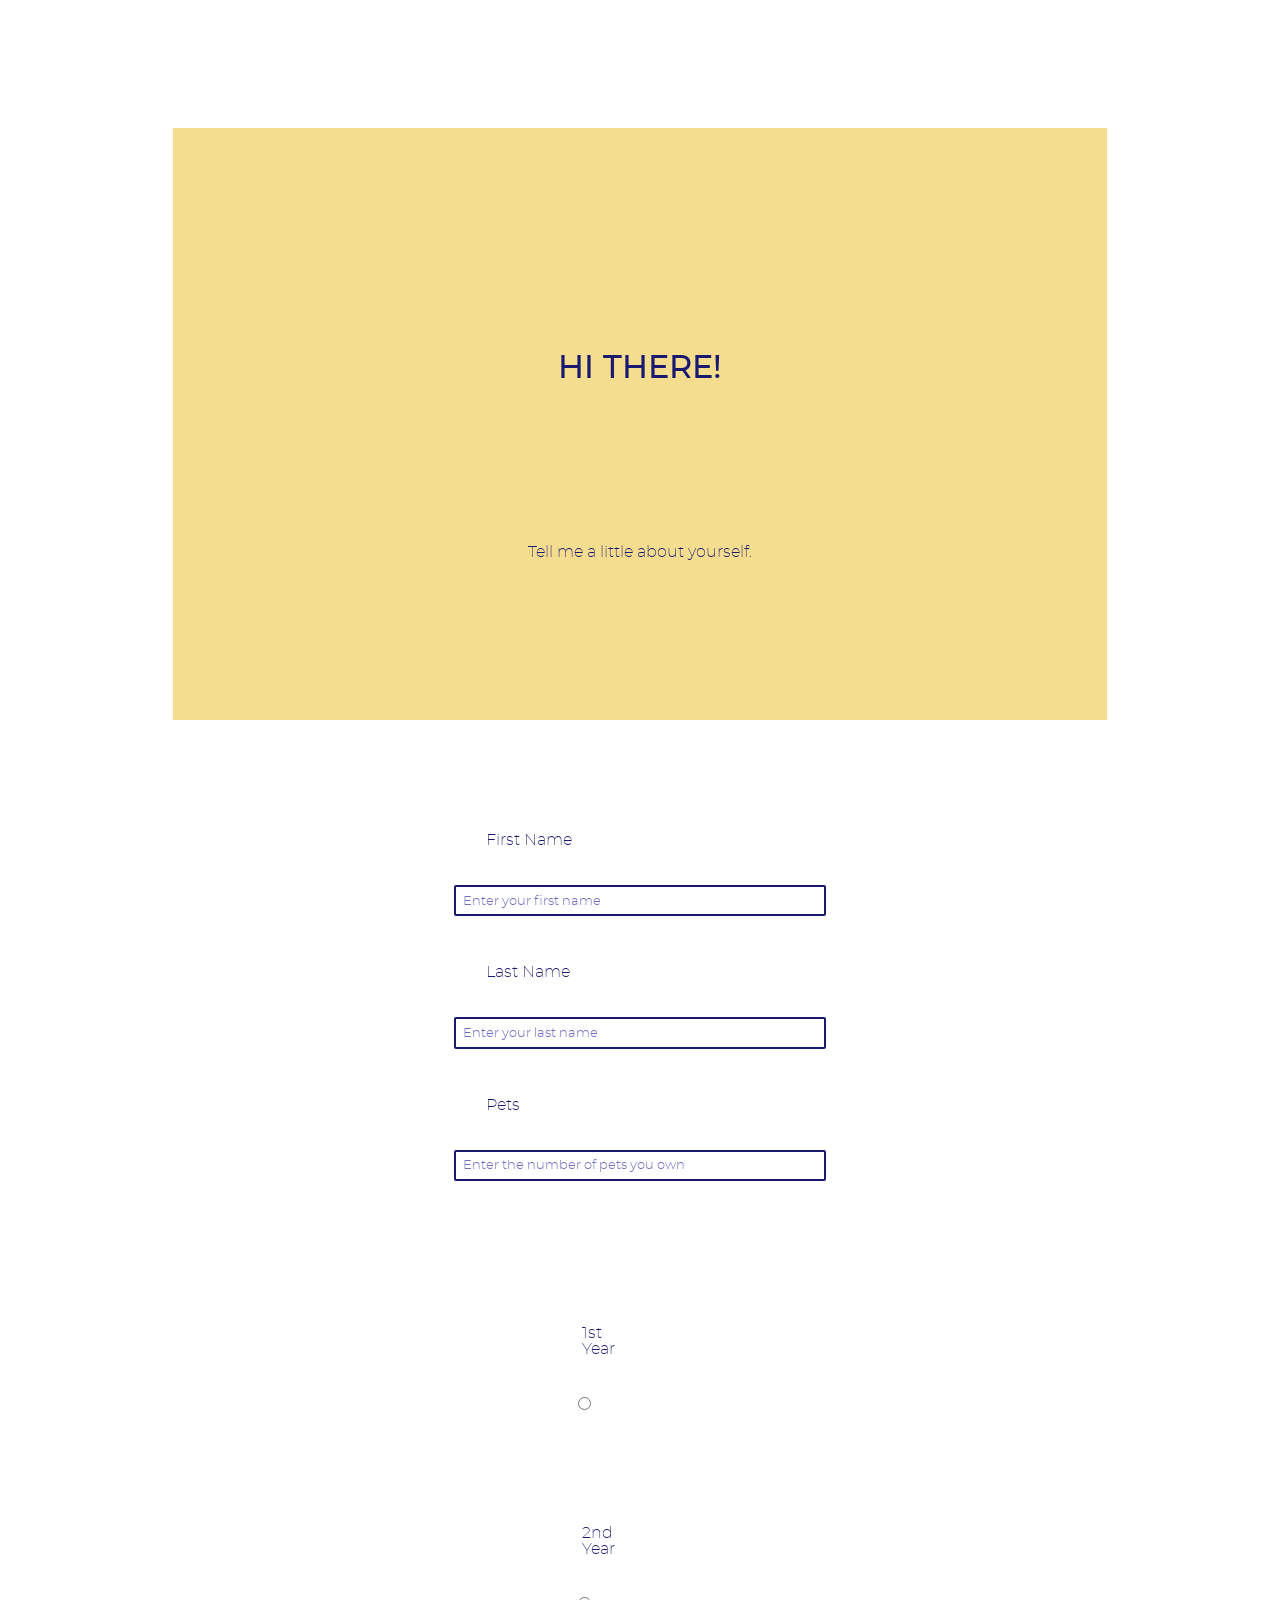
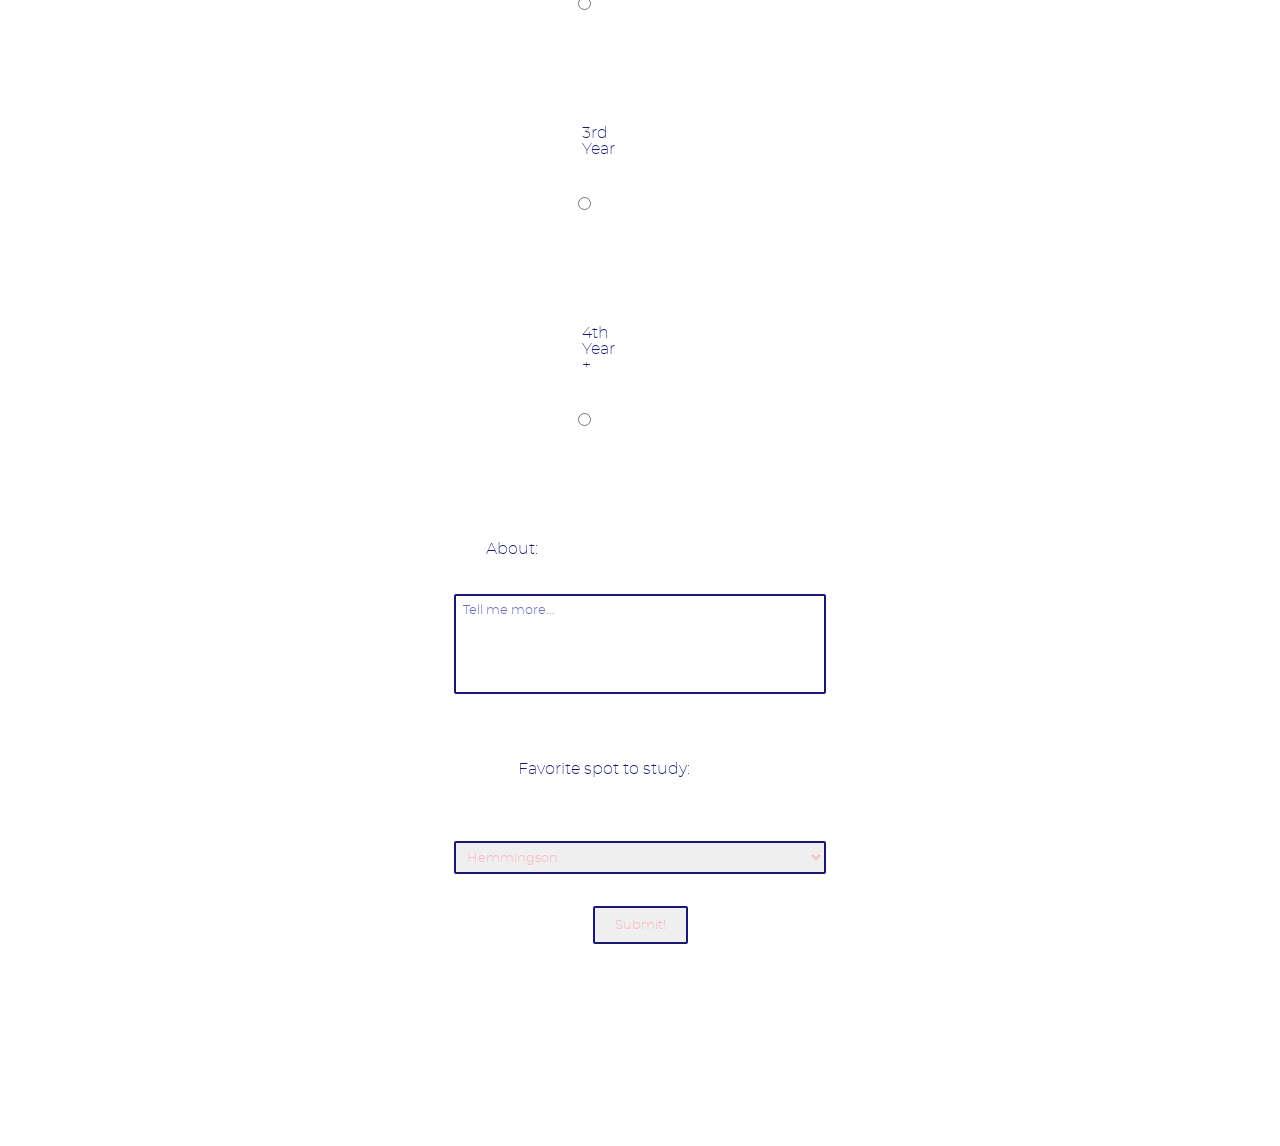
==== index.html @ 2d7ce785 "Assignment5" ====
<!DOCTYPE html>
<html>
  <head>
    <meta charset="utf-8">
    <meta name="viewport" content="width=device-width,initial-scale=1">
    <link rel="stylesheet" href="reset.css">
    <link rel="stylesheet" href="stylesheet.css">
    <title></title>
  </head>
  <body>
    <header>
        <section class="inner-content">
            <section>
                <h1>Hi There!</h1>
                <p>Tell me a little about yourself.</p>
            </section>
        </section>
    </header>
    <section class="middle-section">
        <section class="inner-content">
            <label for="firstName">
                First Name
            </label>
            <input name="fN" id="firstName" placeholder="Enter your first name">
            <label for="lastName">
                    Last Name
            </label>
            <input name="lN" id="lastName" placeholder="Enter your last name">
            <label for="petNum">
                    Pets
            </label>
            <input name="pN" type="number"id="petNum" placeholder="Enter the number of pets you own">
            <div class="radio-contatiner">
                <div class="radio-group">
                    <label for="one">
                        1st Year
                    </label>
                    <input type="radio" name="year" value="one" id="1"> 
                </div>
                <div class="radio-group">
                    <label for="two">
                        2nd Year
                    </label>
                    <input type="radio" name="year" value="two" id="2"> 
                </div>
                <div class="radio-group">
                    <label for="three">
                        3rd Year
                    </label>
                    <input type="radio" name="year" value="three" id="3">
                </div>
                <div class="radio-group">
                    <label for="four">
                        4th Year +
                    </label>
                    <input type="radio" name="year" value="three" id="4"> 
                </div>
            </div>
            <label for="moreInfo">
                About:
            </label>
            <textarea name="moreInfo" rows="4" cols="50" placeholder="Tell me more..."></textarea>

            <p> Favorite spot to study: </p>
            <select name="dropdown">
                <option value="1">Hemmingson</option>
                <option value="2">Library</option>
                <option value="3">Home</option>
            </select>
            <div class="btn">
                <input type="submit" value="Submit!">
            </div>

        </section>
    </section>
  </body>
</html>
---- stylesheet.css ----
@font-face {
    font-family: 'montserratextralight';
    src: url('fonts/montserrat-extralight-webfont.eot');
    src: url('fonts/montserrat-extralight-webfont.eot?#iefix') format('embedded-opentype'),
         url('fonts/montserrat-extralight-webfont.woff2') format('woff2'),
         url('fonts/montserrat-extralight-webfont.woff') format('woff'),
         url('fonts/montserrat-extralight-webfont.ttf') format('truetype');
    font-weight: normal;
    font-style: normal;
}
@font-face {
    font-family: 'montserratlight';
    src: url('fonts/montserrat-light-webfont.eot');
    src: url('fonts/montserrat-light-webfont.eot?#iefix') format('embedded-opentype'),
         url('fonts/montserrat-light-webfont.woff2') format('woff2'),
         url('fonts/montserrat-light-webfont.woff') format('woff'),
         url('fonts/montserrat-light-webfont.ttf') format('truetype');
    font-weight: normal;
    font-style: normal;
}
@font-face {
    font-family: 'montserratmedium';
    src: url('fonts/montserrat-medium-webfont.eot');
    src: url('fonts/montserrat-medium-webfont.eot?#iefix') format('embedded-opentype'),
         url('fonts/montserrat-medium-webfont.woff2') format('woff2'),
         url('fonts/montserrat-medium-webfont.woff') format('woff'),
         url('fonts/montserrat-medium-webfont.ttf') format('truetype');
    font-weight: normal;
    font-style: normal;
}

html{
    font-family: "montserratextralight", Tahoma, sans-serif;
    color: midnightblue;
}

h1{
    font-size: 2em;
    font-family: "montserratmedium";
}

header{
    background-color: rgb(245, 221, 143);
    color: midnightblue;
    text-align: center;
    width: 85%;
    margin: 0 auto;
}

header h1{
    text-transform: uppercase;
}

section{
    padding: 2em;
    max-width: 500px;
    margin: 0 auto;
    box-sizing: border-box;
}

label{
    display: block;
    text-align: left;
    padding: 1em 0 5px;
}

input, select, textarea{
    width: 100%;
    box-sizing: border-box;
    font-family: "montserratlight", Tahoma, sans-serif;
    border: 2px midnightblue solid;
    border-radius: 2px;
    padding: 0.5em;
    color: lightpink;
}

input::placeholder, textarea::placeholder{
    color: rgb(110, 110, 192);
}

input:focus, select:focus, textarea:focus {
    outline: none;
    border: 2px rgb(226, 198, 104) solid;
}


textarea{
    height: 100px;
    resize: none;
}

select{
    padding: 0.5em;
}

input[type="submit"] {
    width: auto;
    margin: 0 auto;
    padding: 10px 20px;
    cursor: pointer;
    transition: all 0.4s ease;
}

input[type="submit"]:hover{
    color: white;
    background-color: darkgray;
    border-color: white;
}


.inner-content{
    max-width: 1024px;
    margin: 0 auto;
    position: relative;
    height: 100%;
}

.radio-container{
    display: flex;
    flex-direction: row;
    justify-content: space-around;
    align-content: center;
    margin-top: 1em;
    width: 100%;
}

.radio-container label{
    display: inline;
    text-align: center;
}

.radio-container input{
    width: auto;
}

.radio-group{
    display: inline-block;
    width: 24%;
    margin: 0 auto;
}

.btn{
    padding: 10px;
    padding-top: 2em;
    margin: auto;
    width: 50%;
    text-align: center;
}

@media only screen and (max-width: 768px){
    html{
        font-size: 1.5em;
    }

    
    .inner-content{
        max-width: 768px;
        margin: 0 auto;
        position: relative;
        height: 100%;
    }

    .radio-container label{
        display: inline;
        /* width: 48%; */
        text-align: center;
    }
    .radio-group{
        display: inline-block;
        width: 48%;
        margin: 0 auto;
    }
}
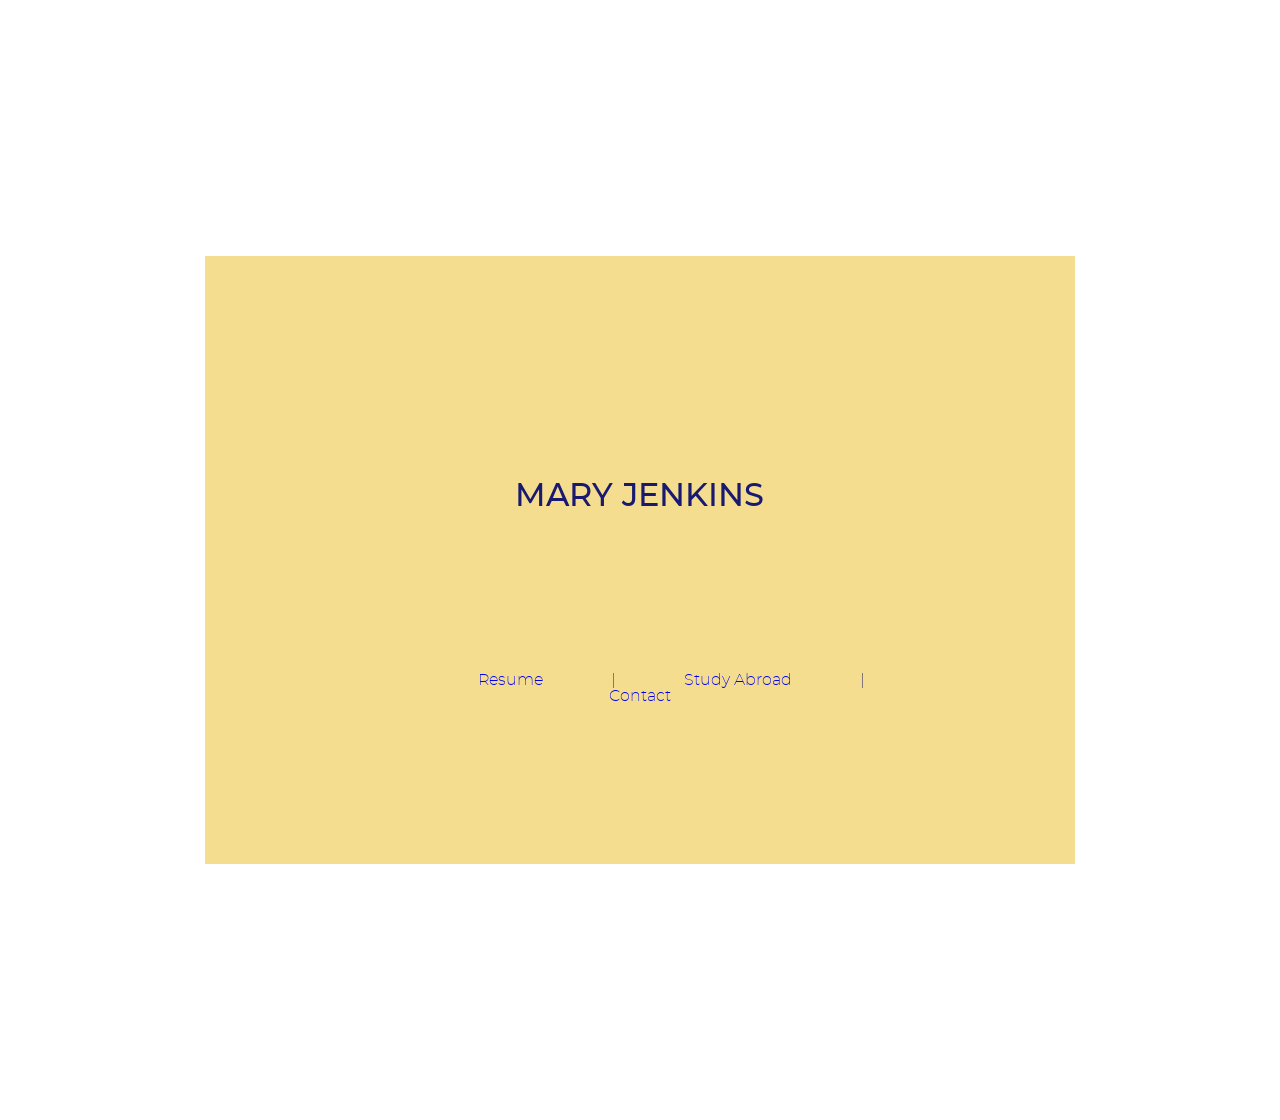
==== commit 67158469: "Begining" ====
--- a/index.html
+++ b/index.html
@@ -5,73 +5,25 @@
     <meta name="viewport" content="width=device-width,initial-scale=1">
     <link rel="stylesheet" href="reset.css">
     <link rel="stylesheet" href="stylesheet.css">
-    <title></title>
+    <title>Mary Jenkins</title>
   </head>
   <body>
-    <header>
-        <section class="inner-content">
-            <section>
-                <h1>Hi There!</h1>
-                <p>Tell me a little about yourself.</p>
-            </section>
-        </section>
-    </header>
-    <section class="middle-section">
-        <section class="inner-content">
-            <label for="firstName">
-                First Name
-            </label>
-            <input name="fN" id="firstName" placeholder="Enter your first name">
-            <label for="lastName">
-                    Last Name
-            </label>
-            <input name="lN" id="lastName" placeholder="Enter your last name">
-            <label for="petNum">
-                    Pets
-            </label>
-            <input name="pN" type="number"id="petNum" placeholder="Enter the number of pets you own">
-            <div class="radio-contatiner">
-                <div class="radio-group">
-                    <label for="one">
-                        1st Year
-                    </label>
-                    <input type="radio" name="year" value="one" id="1"> 
-                </div>
-                <div class="radio-group">
-                    <label for="two">
-                        2nd Year
-                    </label>
-                    <input type="radio" name="year" value="two" id="2"> 
-                </div>
-                <div class="radio-group">
-                    <label for="three">
-                        3rd Year
-                    </label>
-                    <input type="radio" name="year" value="three" id="3">
-                </div>
-                <div class="radio-group">
-                    <label for="four">
-                        4th Year +
-                    </label>
-                    <input type="radio" name="year" value="three" id="4"> 
-                </div>
-            </div>
-            <label for="moreInfo">
-                About:
-            </label>
-            <textarea name="moreInfo" rows="4" cols="50" placeholder="Tell me more..."></textarea>
-
-            <p> Favorite spot to study: </p>
-            <select name="dropdown">
-                <option value="1">Hemmingson</option>
-                <option value="2">Library</option>
-                <option value="3">Home</option>
-            </select>
-            <div class="btn">
-                <input type="submit" value="Submit!">
-            </div>
-
-        </section>
-    </section>
+      <div class="full-page-background">
+      </div>
+      <header>
+          <div class="inner-content">
+              <div class="header-box">
+                  <h1> Mary Jenkins </h1> 
+                  <p>   
+                    <a href="resume.html">Resume</a> |
+                    <a href="studyabroad.html">Study Abroad</a> |
+                    <a href="contact.html">Contact</a>
+                  </p>
+              </div>
+           </div>
+      </header>
+      <footer>
+          
+      </footer>
   </body>
 </html>
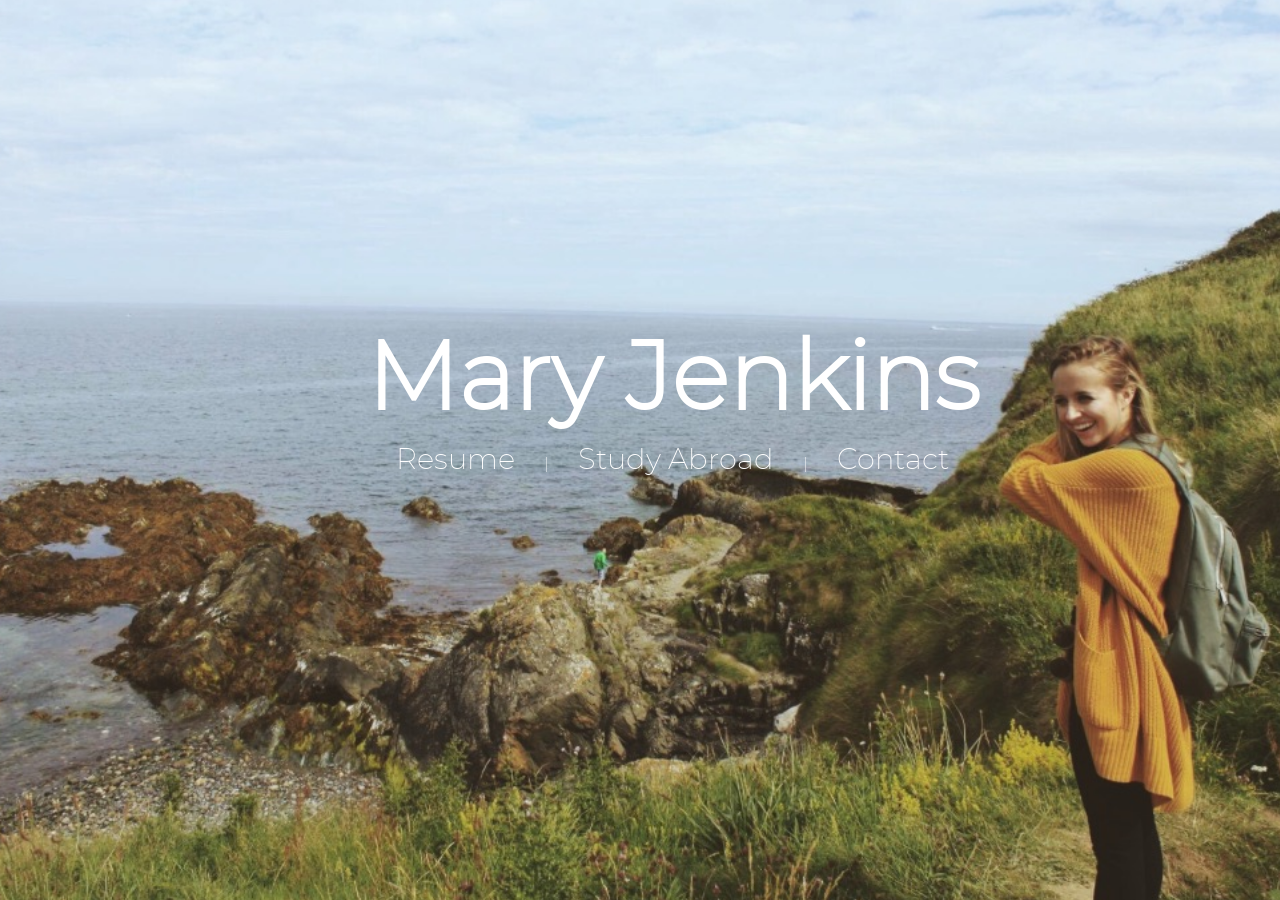
==== commit 757e23b1: "Progress" ====
--- a/index.html
+++ b/index.html
@@ -14,11 +14,11 @@
           <div class="inner-content">
               <div class="header-box">
                   <h1> Mary Jenkins </h1> 
-                  <p>   
+                  <nav>   
                     <a href="resume.html">Resume</a> |
                     <a href="studyabroad.html">Study Abroad</a> |
                     <a href="contact.html">Contact</a>
-                  </p>
+                  </nav>
               </div>
            </div>
       </header>
--- a/stylesheet.css
+++ b/stylesheet.css
@@ -1,4 +1,3 @@
-
 @font-face {
     font-family: 'montserratextralight';
     src: url('fonts/montserrat-extralight-webfont.eot');
@@ -30,84 +29,68 @@
     font-style: normal;
 }
 
+@font-face {
+    font-family: 'rochesterregular';
+    src: url('rochester-regular-webfont.eot');
+    src: url('rochester-regular-webfont.eot?#iefix') format('embedded-opentype'),
+         url('rochester-regular-webfont.woff2') format('woff2'),
+         url('rochester-regular-webfont.woff') format('woff');
+    font-weight: normal;
+    font-style: normal;
+}
+
 html{
-    font-family: "montserratextralight", Tahoma, sans-serif;
-    color: midnightblue;
+    font-family: "montserratextralight", tahoma, sans-serif;
+    color: white;
+    padding: 0;
+    margin: 0;
+    box-sizing: border-box;
 }
 
 h1{
-    font-size: 2em;
-    font-family: "montserratmedium";
+    font-size: 6em;
+    padding: 0;
+    margin: 0;
+    font-weight: 900;
 }
 
 header{
-    background-color: rgb(245, 221, 143);
-    color: midnightblue;
+    position: relative;
     text-align: center;
-    width: 85%;
-    margin: 0 auto;
 }
 
-header h1{
-    text-transform: uppercase;
+nav{
+    margin: 18px;;
+    padding: 0;
 }
 
-section{
-    padding: 2em;
-    max-width: 500px;
-    margin: 0 auto;
-    box-sizing: border-box;
+nav a{
+    color: white;
+    font-size: 1.8em;
+    font-weight: 100;
+    transition: all 0.2s ease;
+    padding: 25px;
+    padding-top: 5px;
+    margin: 0;
 }
 
-label{
-    display: block;
-    text-align: left;
-    padding: 1em 0 5px;
-}
-
-input, select, textarea{
-    width: 100%;
-    box-sizing: border-box;
-    font-family: "montserratlight", Tahoma, sans-serif;
-    border: 2px midnightblue solid;
-    border-radius: 2px;
-    padding: 0.5em;
-    color: lightpink;
-}
-
-input::placeholder, textarea::placeholder{
-    color: rgb(110, 110, 192);
-}
-
-input:focus, select:focus, textarea:focus {
-    outline: none;
-    border: 2px rgb(226, 198, 104) solid;
+nav a:hover{
+    text-decoration: underline;
+    font-size: 2.2em;
+    font-weight: 800;
 }
 
 
-textarea{
-    height: 100px;
-    resize: none;
+.full-page-background{
+    position: fixed;
+    height: 100%;
+    width: 100%;
+    background-image: url('photos/header.jpg');
+    background-size: cover;
+    background-position: center;
+    /* box-sizing: border-box; */
+    transform: translate(-8%,-15%);
 }
-
-select{
-    padding: 0.5em;
-}
-
-input[type="submit"] {
-    width: auto;
-    margin: 0 auto;
-    padding: 10px 20px;
-    cursor: pointer;
-    transition: all 0.4s ease;
-}
-
-input[type="submit"]:hover{
-    color: white;
-    background-color: darkgray;
-    border-color: white;
-}
-
 
 .inner-content{
     max-width: 1024px;
@@ -116,59 +99,50 @@
     height: 100%;
 }
 
-.radio-container{
-    display: flex;
-    flex-direction: row;
-    justify-content: space-around;
-    align-content: center;
-    margin-top: 1em;
+.header-box{
+    height: 250px;
+    margin-top: 20%;
     width: 100%;
+    box-sizing: border-box;
 }
 
-.radio-container label{
-    display: inline;
-    text-align: center;
+
+@media only screen and (max-width: 890px){
+    nav a{
+        font-size: 18px;
+    }
+
+    .full-page-background{
+        transform: translate(-16%,-15%);
+    }
 }
 
-.radio-container input{
-    width: auto;
+@media only screen and (max-width: 730px){
+    nav a{
+        font-size: 15px;
+    }
 }
 
-.radio-group{
-    display: inline-block;
-    width: 24%;
-    margin: 0 auto;
+@media only screen and (max-width: 680px){
+    nav a{
+        font-size: 15px;
+        padding: 0;
+    }
 }
 
-.btn{
-    padding: 10px;
-    padding-top: 2em;
-    margin: auto;
-    width: 50%;
-    text-align: center;
-}
-
-@media only screen and (max-width: 768px){
-    html{
-        font-size: 1.5em;
+@media only screen and (max-width: 540px){
+    nav a{
+        font-size: 12px;
+        padding: 0;
+        color:none;
+        text-decoration: underline;
     }
 
-    
-    .inner-content{
-        max-width: 768px;
-        margin: 0 auto;
-        position: relative;
-        height: 100%;
+    .full-page-background{
+        transform: translate(-26%,-15%);
     }
 
-    .radio-container label{
-        display: inline;
-        /* width: 48%; */
-        text-align: center;
-    }
-    .radio-group{
-        display: inline-block;
-        width: 48%;
-        margin: 0 auto;
-    }
-}
+    /* nav{
+        padding
+    } */
+}
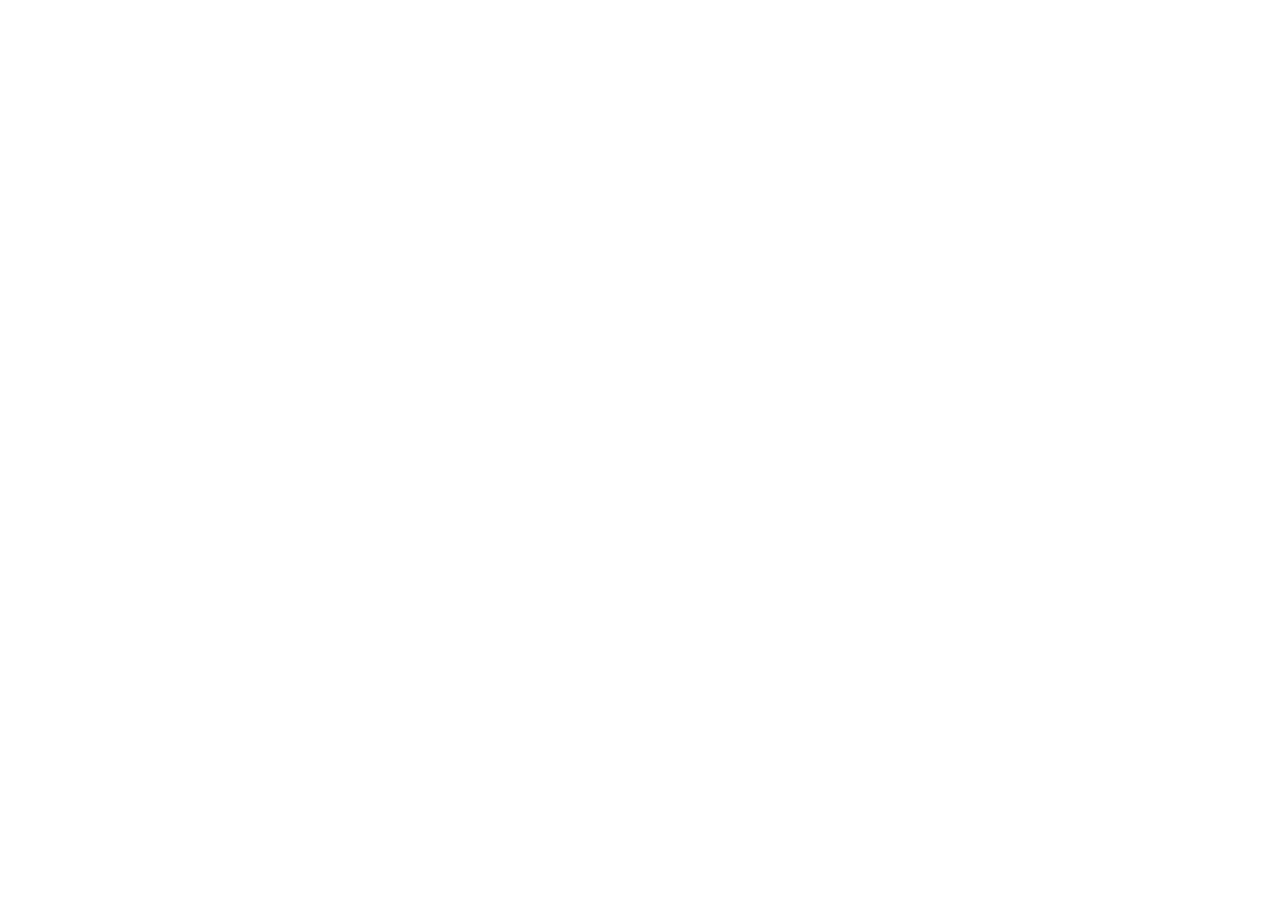
==== commit 291c4410: "First Draft" ====
--- a/index.html
+++ b/index.html
@@ -3,27 +3,9 @@
   <head>
     <meta charset="utf-8">
     <meta name="viewport" content="width=device-width,initial-scale=1">
-    <link rel="stylesheet" href="reset.css">
-    <link rel="stylesheet" href="stylesheet.css">
-    <title>Mary Jenkins</title>
+    <title></title>
   </head>
   <body>
-      <div class="full-page-background">
-      </div>
-      <header>
-          <div class="inner-content">
-              <div class="header-box">
-                  <h1> Mary Jenkins </h1> 
-                  <nav>   
-                    <a href="resume.html">Resume</a> |
-                    <a href="studyabroad.html">Study Abroad</a> |
-                    <a href="contact.html">Contact</a>
-                  </nav>
-              </div>
-           </div>
-      </header>
-      <footer>
-          
-      </footer>
+    <script src = "index.js"></script>
   </body>
 </html>
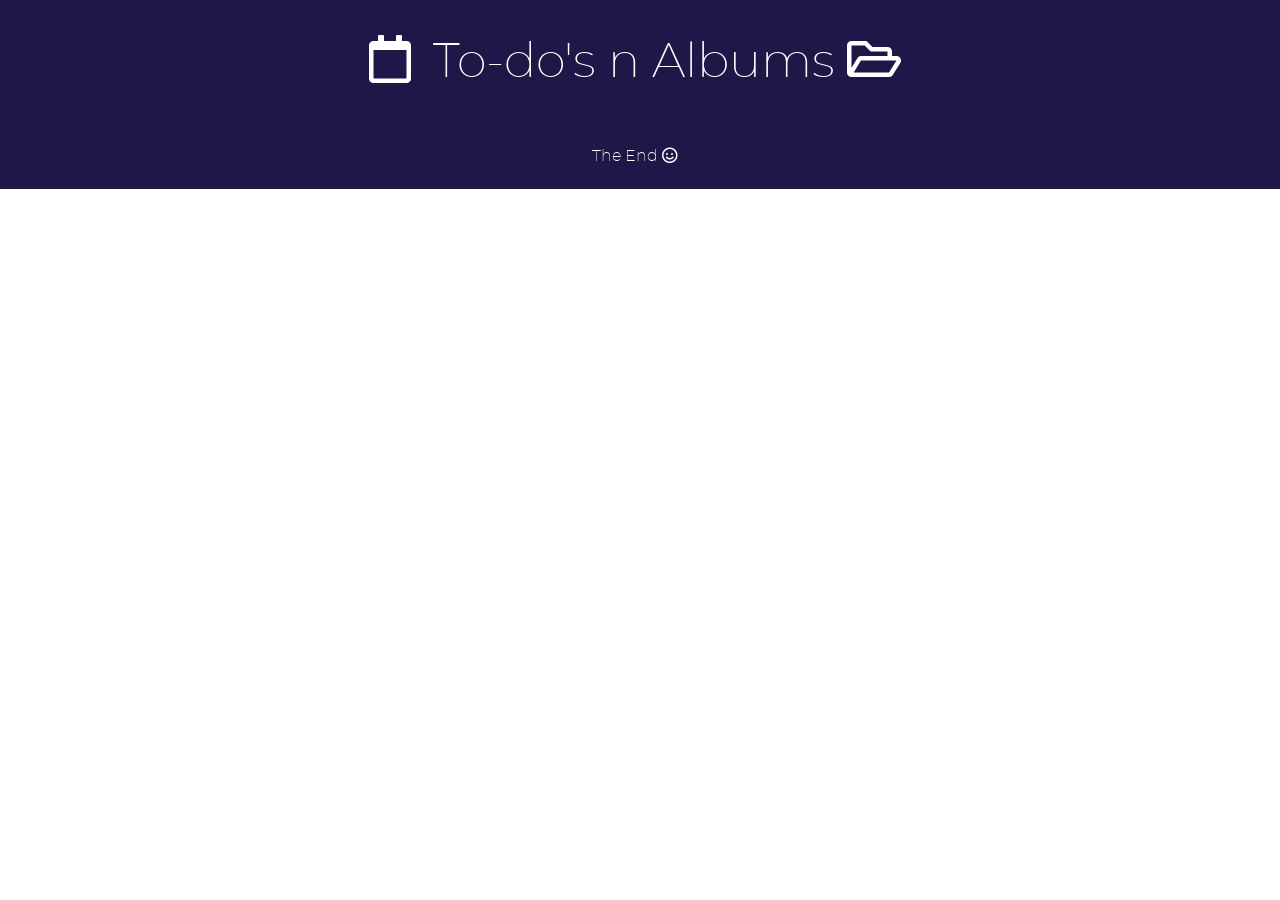
==== commit f85bdca1: "Final" ====
--- a/index.html
+++ b/index.html
@@ -3,9 +3,23 @@
   <head>
     <meta charset="utf-8">
     <meta name="viewport" content="width=device-width,initial-scale=1">
+    <link rel="stylesheet" href="reset.css">
+    <link rel="stylesheet" href="index.css">
+    <script src="https://ajax.googleapis.com/ajax/libs/jquery/3.3.1/jquery.min.js"></script>
+    <link rel="stylesheet" href="https://use.fontawesome.com/releases/v5.0.10/css/all.css" integrity="sha384-+d0P83n9kaQMCwj8F4RJB66tzIwOKmrdb46+porD/OvrJ+37WqIM7UoBtwHO6Nlg" crossorigin="anonymous">
     <title></title>
   </head>
   <body>
+    <header>
+      <h1> <i class="far fa-calendar"></i> To-do's n Albums <i class="far fa-folder-open"></i></h1>
+    </header>
+    <section class='inner-content'>
+      <section class='users'>
+      </section>
+    </section>
+    <footer>
+      <p> The End <i class="far fa-smile"></i></p> 
+    </footer>
     <script src = "index.js"></script>
   </body>
 </html>
--- a/index.css
+++ b/index.css
@@ -0,0 +1,160 @@
+@font-face {
+    font-family: 'montserratextralight';
+    src: url('fonts/montserrat-extralight-webfont.eot');
+    src: url('fonts/montserrat-extralight-webfont.eot?#iefix') format('embedded-opentype'),
+         url('fonts/montserrat-extralight-webfont.woff2') format('woff2'),
+         url('fonts/montserrat-extralight-webfont.woff') format('woff'),
+         url('fonts/montserrat-extralight-webfont.ttf') format('truetype');
+    font-weight: normal;
+    font-style: normal;
+}
+@font-face {
+    font-family: 'montserratlight';
+    src: url('fonts/montserrat-light-webfont.eot');
+    src: url('fonts/montserrat-light-webfont.eot?#iefix') format('embedded-opentype'),
+         url('fonts/montserrat-light-webfont.woff2') format('woff2'),
+         url('fonts/montserrat-light-webfont.woff') format('woff'),
+         url('fonts/montserrat-light-webfont.ttf') format('truetype');
+    font-weight: normal;
+    font-style: normal;
+}
+@font-face {
+    font-family: 'montserratmedium';
+    src: url('fonts/montserrat-medium-webfont.eot');
+    src: url('fonts/montserrat-medium-webfont.eot?#iefix') format('embedded-opentype'),
+         url('fonts/montserrat-medium-webfont.woff2') format('woff2'),
+         url('fonts/montserrat-medium-webfont.woff') format('woff'),
+         url('fonts/montserrat-medium-webfont.ttf') format('truetype');
+    font-weight: normal;
+    font-style: normal;
+}
+
+@font-face {
+    font-family: 'rochesterregular';
+    src: url('fonts/rochester-regular-webfont.eot');
+    src: url('fonts/rochester-regular-webfont.eot?#iefix') format('embedded-opentype'),
+         url('fonts/rochester-regular-webfont.woff2') format('woff2'),
+         url('fonts/rochester-regular-webfont.woff') format('woff');
+    font-weight: normal;
+    font-style: normal;
+}
+
+html{
+    font-family: "montserratextralight", tahoma, sans-serif;
+    color: white;
+}
+
+header {
+    position: relative;
+    text-align: center;
+    background-color: rgb(32, 22, 71);
+    padding: 35px;
+}
+
+h1 {
+    font-size: 3em;
+}
+
+h2 {
+    font-family: 'montserratlight', tahoma, sans-serif;
+    color: white;
+}
+
+h3 {
+    font-family: 'montserratlight', tahoma, sans-serif;
+    color: rgb(32, 22, 71);
+    font-size: 1.5em;
+}
+
+h4 {
+    font-family: 'rochesterregular', serif;
+    color: rgb(127, 197, 232);
+    font-size: 2.7em;
+    padding-bottom: 4px;
+    letter-spacing: 2px;
+}
+
+p {
+    color: rgb(32, 22, 71);
+}
+
+
+i{
+    padding: 0px 10px 0px 0px;
+}
+
+footer {
+    position: relative;
+    text-align: center;
+    background-color: rgb(32, 22, 71);
+    padding: 25px;
+}
+
+footer p{
+    color: white;
+}
+
+
+.user-container{
+    border: 2px solid rgba(40, 41, 40, 0.594);
+    background: rgba(128, 128, 128, 0.443);
+    padding: 20px;
+    margin: 20px 50px;
+    border-radius: 10px;
+    text-align: center;
+}
+
+
+.inner-content{
+    max-width: 1024px;
+    margin: 0 auto;
+    position: relative;
+    height: 100%;
+}
+
+button{
+    font-family: "montserratmedium", tahoma, sans-serif;
+    border: 0.5px solid rgba(40, 41, 40, 0.594);
+    background: rgba(0, 0, 0, 0.464);
+    color:white;
+    margin: 15px;
+    padding: 8px;
+    border-radius: 3px;
+}
+
+.outer-todo-container{
+    border: 0.5px solid black;
+    background: rgba(42, 42, 42, 0.587);
+    padding: 20px;
+    margin: 0 auto;
+    width: 70%;
+    color: white;
+    border-radius: 10px;
+    text-align: left;
+}
+
+.todo-container p{
+    color: white;
+    padding: 15px;
+}
+
+
+.outer-album-container{
+    border: 0.5px solid black;
+    background: rgba(42, 42, 42, 0.587);
+    padding: 20px;
+    margin: 0 auto;
+    width: 70%;
+    color: white;
+    border-radius: 10px;
+    text-align: left;
+}
+
+.outer-album-container p{
+    color: white;
+    padding: 15px;
+}
+
+.todo-done{
+    color: green;
+}
